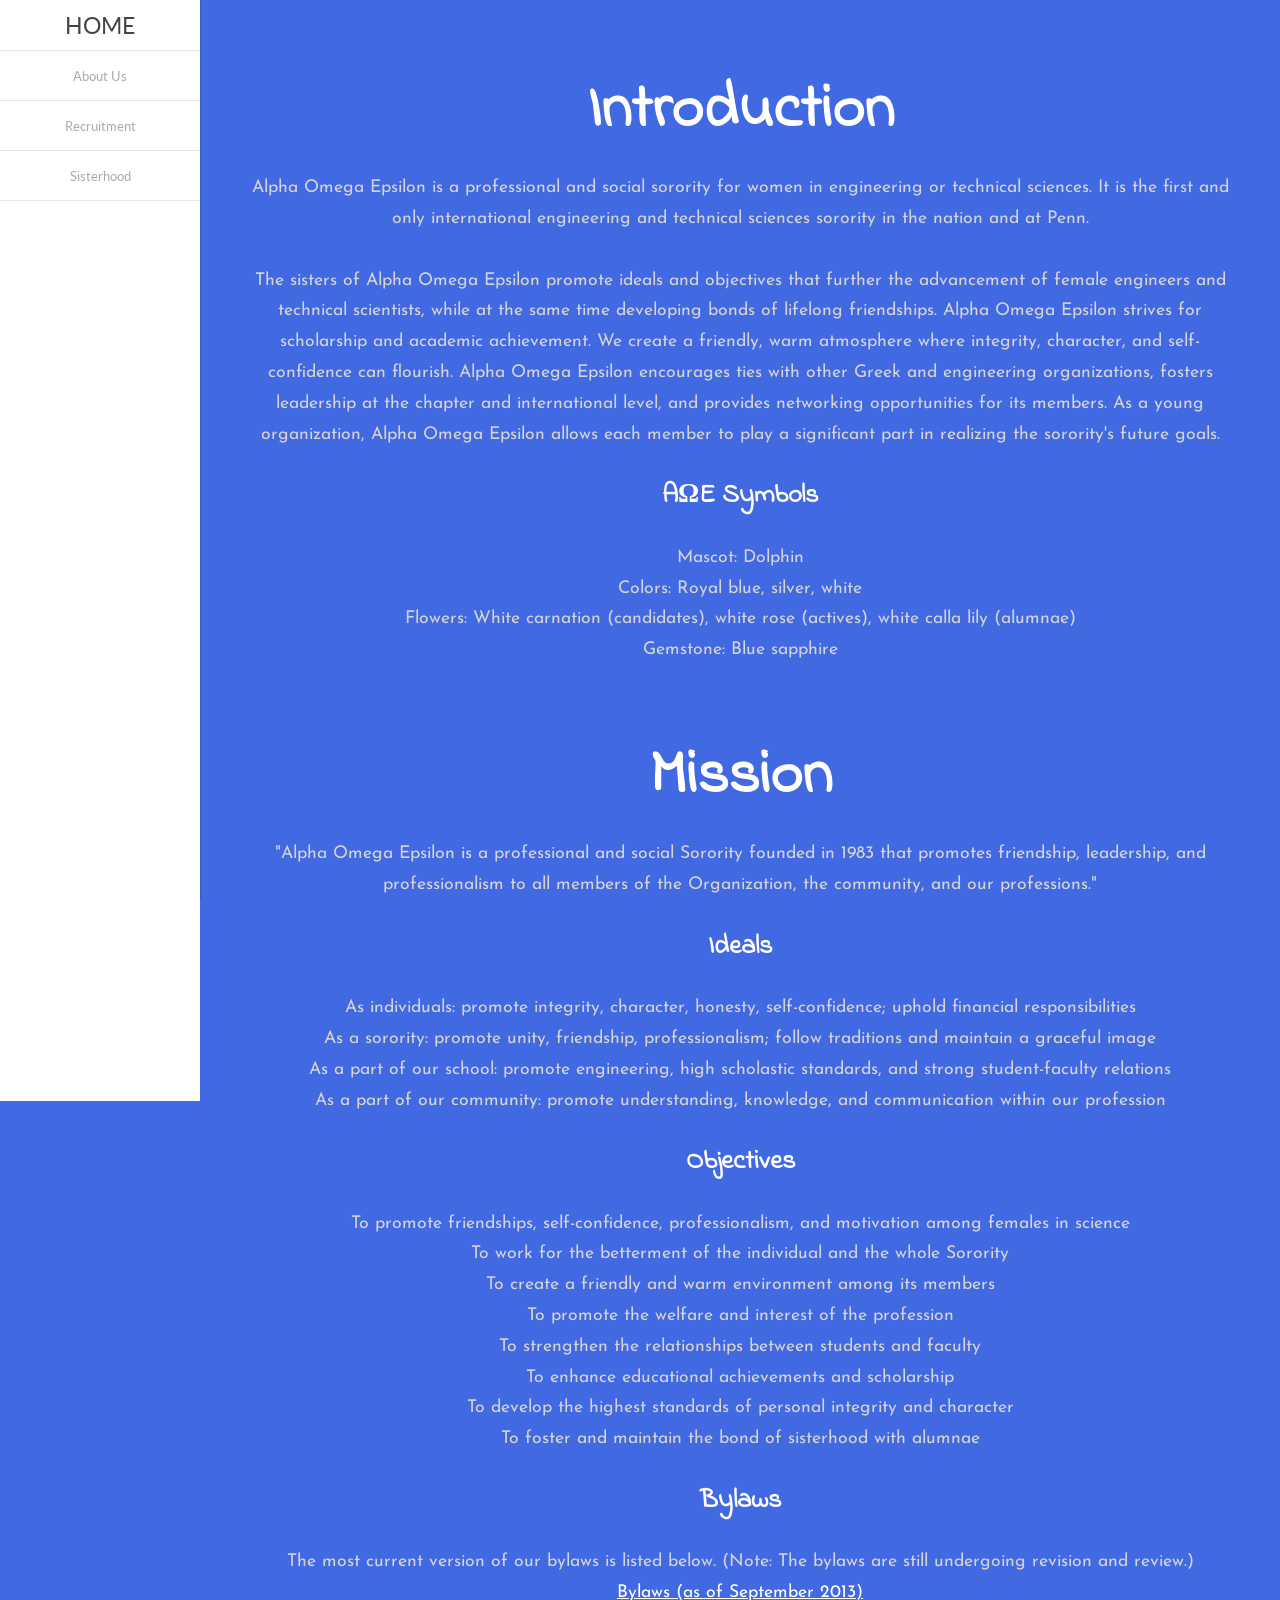
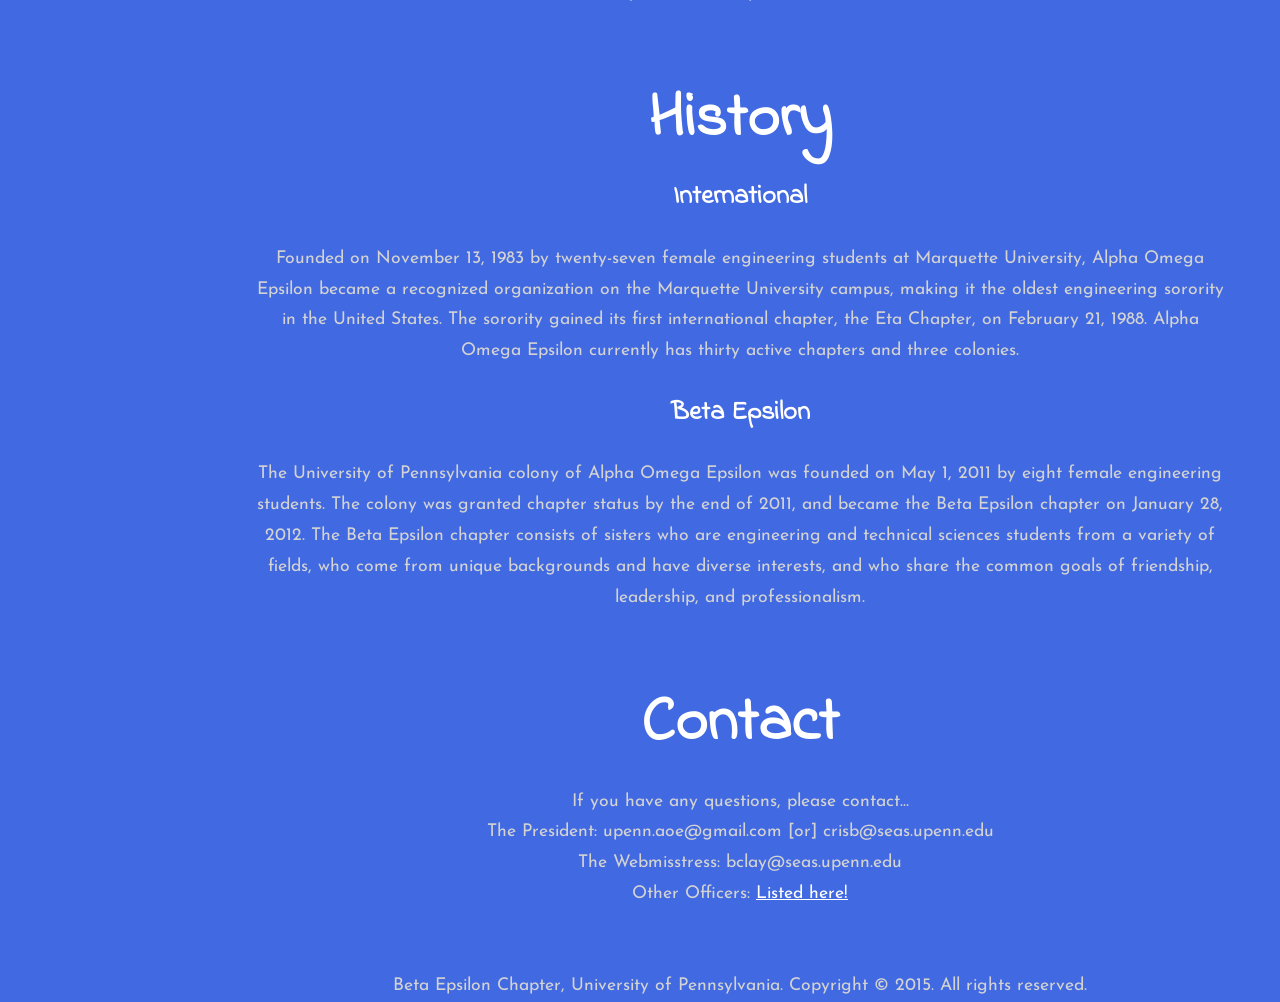
==== contact.html @ a3d32e75 "contact" ====
<meta charset="UTF-8">
	<title>Alpha Omega Epsilon</title>
	<meta name="viewport" content="width=device-width, initial-scale=1.0">
  <meta http-equiv="X-UA-Compatible" content="IE=edge,chrome=1">
	<meta name="keywords" content="AOE,Alpha,Omega,Epsilon,University,Pennsylvania,sorority,Philadelphia">
	<meta name="description" content="Alpha Omega Epsilon Sorority - University of Pennsylvania">
	<meta name="author" content="Brynn Claypoole (2014)">

  <!-- Import local CSS files. -->
  <link href='assets/css/navbar.css' rel='stylesheet' type='text/css'>
  <link href='assets/css/global.css' rel='stylesheet' type='text/css'>

  <!-- WINDOW/DEVICE SIDE SPECIFIC STYLESHEETS -->
  <link rel="stylesheet" href="assets/css/sub1075.css">

  <!-- Import Google fonts. -->
	<link href='http://fonts.googleapis.com/css?family=Indie+Flower' rel='stylesheet' type='text/css'>
	<link href='http://fonts.googleapis.com/css?family=Lato' rel='stylesheet' type='text/css'>
	<link href='http://fonts.googleapis.com/css?family=Josefin+Sans' rel='stylesheet' type='text/css'>

</head><body>

    <div class="navbar">
      <a class="menu" href="index.html">HOME</a>

      <div class="link large" href="#">
        <span class="active">About Us</span>
        <ul class="hover-bot">
          <a href="about.html#history">History</a>
          <a href="about.html#contact">Contact</a>
        </ul>
        <ul class="hover-top">
          <a href="about.html#intro">Introduction</a> 
          <a href="about.html#mission">Mission</a>
        </ul>
      </div>
      <div class="link large" href="#">
        <span class="active">Recruitment</span>
        <ul class="hover-bot">
          <a href="recruitment.html#events">Events</a> 
          <a href="recruitment.html#questions">Questions?</a> 
        </ul>
        <ul class="hover-top">
          <a href="recruitment.html#why">Why AOE?</a>
          <a href="recruitment.html#requirements">Requirements</a>  
        </ul>
      </div>
      <div class="link large" href="#">
        <span class="active">Sisterhood</span>
        <ul class="hover-bot">
          <a href="sisterhood.html#alumnae">Alumnae</a> 
          <a href="sisterhood.html#gallery">Gallery</a> 
        </ul>
        <ul class="hover-top">
          <a href="sisterhood.html#officers">Officers</a> 
          <a href="sisterhood.html#actives">Actives</a> 
        </ul>
      </div>
      <div class="end"></div>
    </div>
<div class='topbox'>
<div id="intro">
<br>
<h2>Introduction</h2>
<br>
<p>Alpha Omega Epsilon is a professional and social sorority for women in engineering or technical sciences. It is the first and only international engineering and technical sciences sorority in the nation and at Penn.</p>
<br>
<p>The sisters of Alpha Omega Epsilon promote ideals and objectives that further the advancement of female engineers and technical scientists, while at the same time developing bonds of lifelong friendships. Alpha Omega Epsilon strives for scholarship and academic achievement. We create a friendly, warm atmosphere where integrity, character, and self-confidence can flourish. Alpha Omega Epsilon encourages ties with other Greek and engineering organizations, fosters leadership at the chapter and international level, and provides networking opportunities for its members. As a young organization, Alpha Omega Epsilon allows each member to play a significant part in realizing the sorority's future goals. </p>
<br>
<h5>AΩE Symbols</h5>
<br>
<p>Mascot: Dolphin</p> 
<p>Colors: Royal blue, silver, white</p> 
<p>Flowers: White carnation (candidates), white rose (actives), white calla lily (alumnae)</p> 
<p>Gemstone: Blue sapphire</p>
</div><div id="mission">
<br>
<h2>Mission</h2>
<br>
<p>"Alpha Omega Epsilon is a professional and social Sorority founded in 1983 that promotes friendship, leadership, and professionalism to all members of the Organization, the community, and our professions." </p>
<br>
<h5>Ideals</h5>
<br>
<ul>
	<li>As individuals: promote integrity, character, honesty, self-confidence; uphold financial responsibilities</li>
	<li>As a sorority: promote unity, friendship, professionalism; follow traditions and maintain a graceful image</li>
	<li>As a part of our school: promote engineering, high scholastic standards, and strong student-faculty relations</li>
	<li>As a part of our community: promote understanding, knowledge, and communication within our profession</li>
</ul>
<br>
<h5>Objectives</h5>
<br>
<ul>
	<li>To promote friendships, self-confidence, professionalism, and motivation among females in science</li>
	<li>To work for the betterment of the individual and the whole Sorority</li>
	<li>To create a friendly and warm environment among its members</li>
	<li>To promote the welfare and interest of the profession</li>
	<li>To strengthen the relationships between students and faculty</li>
	<li>To enhance educational achievements and scholarship</li>
	<li>To develop the highest standards of personal integrity and character</li>
	<li>To foster and maintain the bond of sisterhood with alumnae</li>
</ul>
<br>
<h5>Bylaws</h5>
<br>
<p>The most current version of our bylaws is listed below. (Note: The bylaws are still undergoing revision and review.)</p>
<p><a href="https://docs.google.com/document/d/1d6LQZae9ginVUHlUErLv7BCXCX3i-t9Z7bUHdqejhRg/edit?usp=sharing">Bylaws (as of September 2013)</a></p>
</div><div id="history">
<br>
<h2>History</h2>
<br>
<h5>International</h5>
<br>
<p>Founded on November 13, 1983 by twenty-seven female engineering students at Marquette University, Alpha Omega Epsilon became a recognized organization on the Marquette University campus, making it the oldest engineering sorority in the United States. The sorority gained its first international chapter, the Eta Chapter, on February 21, 1988. Alpha Omega Epsilon currently has thirty active chapters and three colonies.</p>
<br>
<h5>Beta Epsilon</h5>
<br>
<p>The University of Pennsylvania colony of Alpha Omega Epsilon was founded on May 1, 2011 by eight female engineering students. The colony was granted chapter status by the end of 2011, and became the Beta Epsilon chapter on January 28, 2012. The Beta Epsilon chapter consists of sisters who are engineering and technical sciences students from a variety of fields, who come from unique backgrounds and have diverse interests, and who share the common goals of friendship, leadership, and professionalism.</p>
</div><div id="contact">
<br>
<h2>Contact</h2>
<br>
<p>If you have any questions, please contact...</p>
<p>The President: upenn.aoe@gmail.com [or] crisb@seas.upenn.edu</p>
<p>The Webmisstress: bclay@seas.upenn.edu </p>
<p>Other Officers: <a href="sisterhood.html">Listed here!</a></p>
</div>
<br><br>
		Beta Epsilon Chapter, University of Pennsylvania. Copyright &copy; 2015. All rights reserved.
</div>


<!-- Load the Javascript files at the end, so the page will still look right
  even if the JS is slow to load.-->
<!-- Import jQuery first, since it's used in other JS files. -->
<script type ="text/javascript" src="assets/js/jquery-1.11.1.min.js"></script>
<!-- Import the JS that resizes the navbar based on the window size. -->
<script type="text/javascript" src="assets/js/navbar.js"></script>

</body>
</html>
---- assets/css/navbar.css ----
/*navbar*/
html, body, div, span, applet, object, iframe,
h1, h2, h3, h4, h5, h6, p, blockquote, pre,
a, abbr, acronym, address, big, cite, code,
del, dfn, em, img, ins, kbd, q, s, samp,
small, strike, strong, sub, sup, tt, var,
b, u, i, center,
dl, dt, dd, ol, ul, li,
fieldset, form, label, legend,
table, caption, tbody, tfoot, thead, tr, th, td,
article, aside, canvas, details, embed, 
figure, figcaption, footer, header, hgroup, 
menu, nav, output, ruby, section, summary,
time, mark, audio, video {
	margin: 0;
	padding: 0;
	border: 0;
	font-size: 100%;
	vertical-align: baseline;
}
/* HTML5 display-role reset for older browsers */
article, aside, details, figcaption, figure, 
footer, header, hgroup, menu, nav, section {
	display: block;
}
body {
	line-height: 1;
}
ol, ul {
	list-style: none;
}
blockquote, q {
	quotes: none;
}
blockquote:before, blockquote:after,
q:before, q:after {
	content: '';
	content: none;
}
table {
	border-collapse: collapse;
	border-spacing: 0;
}

/* CSS RESET DONE */

body, html { height: 100%; }


.clearfix {
  clear: both;
}


.btn {
  box-sizing:border-box;
   -moz-box-sizing:border-box;
   -webkit-box-sizing:border-box;
  
  position: relative;
  display: inline-block;
  padding: 10px 20px;
  height: 50px;
  background-color: #70cc00;
  
  border-radius: 30px;
  -moz-border-radius: 30px;
  -webkit-border-radius: 30px;
  
  -webkit-box-shadow: 0 3px 0 0 #64b700;
  box-shadow: 0 3px 0 0 #64b700;
  
  line-height: 30px;
  font-size: 16px;
  font-weight: bold;
  text-shadow: 0px 1px 1px #888;
}
  .btn:active,
  .btn.active {
    top: 1px;
    -webkit-box-shadow: 0 1px 0 0 #64b700;
    box-shadow: 0 1px 0 0 #64b700;
  }


.btn.submit {
  font-size: 12px;
  height: 30px;
  line-height: 30px;
  padding: 0 10px;
  margin: 0;
  border-radius: 2px;
  -moz-border-radius: 2px;
  -webkit-border-radius: 2px;
}

.btn-small {
  height: 30px;
  font-size: 12px;
  line-height: 10px;
}
  a.btn-small span.btn {
    height: 30px;
  }

/* Menu Styles */

.navbar {
  position: fixed;
  left: 0;
  width: 200px;
  height: 100%;

  -webkit-box-shadow: 1px 0 1px 0 rgba(0,0,0,.1);
  box-shadow: 1px 0 1px 0 rgba(0,0,0,.1);

  background-color: #666;
}
  .navbar i { margin-right: 10px; }
  .navbar a.menu {
    display: block;
    margin: 0;
    width: 100%;
    height: 50px;
    color: #444;
    background-color: #fff;
    font-size: 23px;
    line-height: 50px;
    text-decoration: none;
  }
  .navbar .link {
    position: relative;
    display: block;
    margin: 0;
    width: 100%;
    height: 50px;
    z-index: 1;

    perspective: 100px;
    -webkit-perspective: 100px; /* Safari and Chrome */

    transition: .23s; 
    -webkit-transition: .23s;   
  }
    .navbar .link:hover { height: 150px; }
      .navbar .link.large:hover { height: 230px; }

    .navbar .link a { 
      display: block;
      color: #999; 
      text-align: left;
      padding-left: 20px;
      text-decoration: none;

      transition: .3s; 
      -webkit-transition: .3s;   
    }
      .navbar .link a:hover {     
        color: #666;
        padding-left: 30px;
      } 

    .navbar .link span.active,
    .navbar .link .hover-top,
    .navbar .link .hover-bot {     
      display: block;
      position: absolute;
      width: 100%;
      height: 50px;
      line-height: 50px;
      left: 0;
      top: 0;
      color: #777;
      font-size: 12px;

      transition: .23s; 
      -webkit-transition: .23s;   
    }

      /* Larger foldout size */
      .navbar .link.large .hover-top,
      .navbar .link.large .hover-bot {
        line-height: 45px;
        height: 90px;
      }
      .navbar .link.large:hover .hover-bot {
        transform: translateY(140px) rotateX( 0deg );
        -webkit-transform: translateY(140px) rotateX( 0deg );
        background-color: #f0f0f0;
      }

    .navbar .link span.active { 
      top: 0;     
      left: 0;
      background-color: #fff;
      color: #aaa;
      font-size: 13px;
      border-top: 1px solid rgba(0,0,0,.1);
    }

    .navbar .link .hover-top {
      top: 50px;
      transform-origin: 0% 0% 0px;
      -webkit-transform-origin: 0% 0% 0px;

      transform: rotateX( -90deg );
      -webkit-transform: rotateX( -90deg );
      z-index: -1;

      background-color: #fff;
    }
      .navbar .link:hover .hover-top {
        transform: rotateX( 0deg );
        -webkit-transform: rotateX( 0deg );
        background-color: #f0f0f0;
    }
    .navbar .link .hover-bot {
      transform-origin: 0% 100% 0px;
      -webkit-transform-origin: 0% 100% 0px;

      transform: rotateX( 130deg );
      -webkit-transform: rotateX( 130deg );
      z-index: -1;

      background-color: #888;
    }
      .navbar .link:hover .hover-bot {
        transform: translateY(100px) rotateX( 0deg );
        -webkit-transform: translateY(100px) rotateX( 0deg );
        background-color: #f0f0f0;
      }
    
    .navbar .end {
      position: relative;
      z-index: 1;
      width: 100%;
      height: 100%;
      background-color: #fff;
      border-top: 1px solid rgba(0,0,0,.1);
    }
---- assets/css/global.css ----
body{
	text-align: center;
	/*background-color: silver;
	color: royalblue;*/
  background-color: royalblue;
  color: white;
	font-family: 'Lato', sans-serif;
}
.footer{
	text-align: center;
  font-size: 0.5em;
}
.topbox{
	background-color: royalblue;
  /*height: 100%;*/
  margin-left: 250px;
  margin-right: 50px;
  color: lightgrey;
  font-family: 'Josefin Sans', sans-serif;
  line-height: 175%;
  font-size: 1.1em;
  /*
  background: radial-gradient(circle, white 15%, transparent 40%), royalblue;
  background: -moz-radial-gradient(circle, white 15%, transparent 40%), royalblue; 
  background: -webkit-radial-gradient(circle, white 15%, transparent 40%), royalblue;*/
}
.toptext{
  text-align: center;
  color: white;
  font-family: 'Indie Flower', cursive;
  font-size: 2.5em;
  line-height: 100%;
}
h2 {
  text-align: center;
  color: white;
  font-family: 'Indie Flower', cursive;
  font-size: 3.5em;
  line-height: 100%;
  padding-top: 50px;
}

h5 {
  text-align: center;
  color: white;
  font-family: 'Indie Flower', cursive;
  font-size: 1.5em;
}
a {
  color: white;
}
.spacer{
  height: 20%;
}
.notnav{
  margin-left: 200px;
}
---- assets/css/sub1075.css ----
@media screen and (max-width: 1075px) {
  .sidebar-frame {
    height: 100%;
    width: 105px;
    position: fixed; }
    .sidebar-frame .mini-sidebar {
      top: 0px !important;
      left: 0px !important;
      width: auto !important;
      max-width: 105px; }
      .sidebar-frame .mini-sidebar > i {
        display: block !important;
        color: white;
        font-size: 18px;
        padding: 17px 20px;
        cursor: pointer; }
        .sidebar-frame .mini-sidebar > i:hover {
          background-color: #222222; }
      .sidebar-frame .mini-sidebar > a {
        display: none; }
      .sidebar-frame .mini-sidebar .sidebar-menu {
        display: none; }
        .sidebar-frame .mini-sidebar .sidebar-menu > div {
          text-align: center; }
        .sidebar-frame .mini-sidebar .sidebar-menu > div:not(.social-media-menu)  {
          font-size: 11px;
          padding: 10px 10px;}
        .sidebar-frame .mini-sidebar .sidebar-menu .social-media-menu {
          border-top: 1px solid #333333;
          padding: 5px 5px; }
        body, html {
          overflow: scroll;
          } }

@media screen and (max-height: 400px) {
  .landing {
    padding-top: 1vh;
  }
  .landing img{
    width: 200px;
  }
  .btn {
    padding: 10px 20px;
  }
  .first-btn {
    padding: 10px 30px;
  }
}

.show {
  display: block !important; }
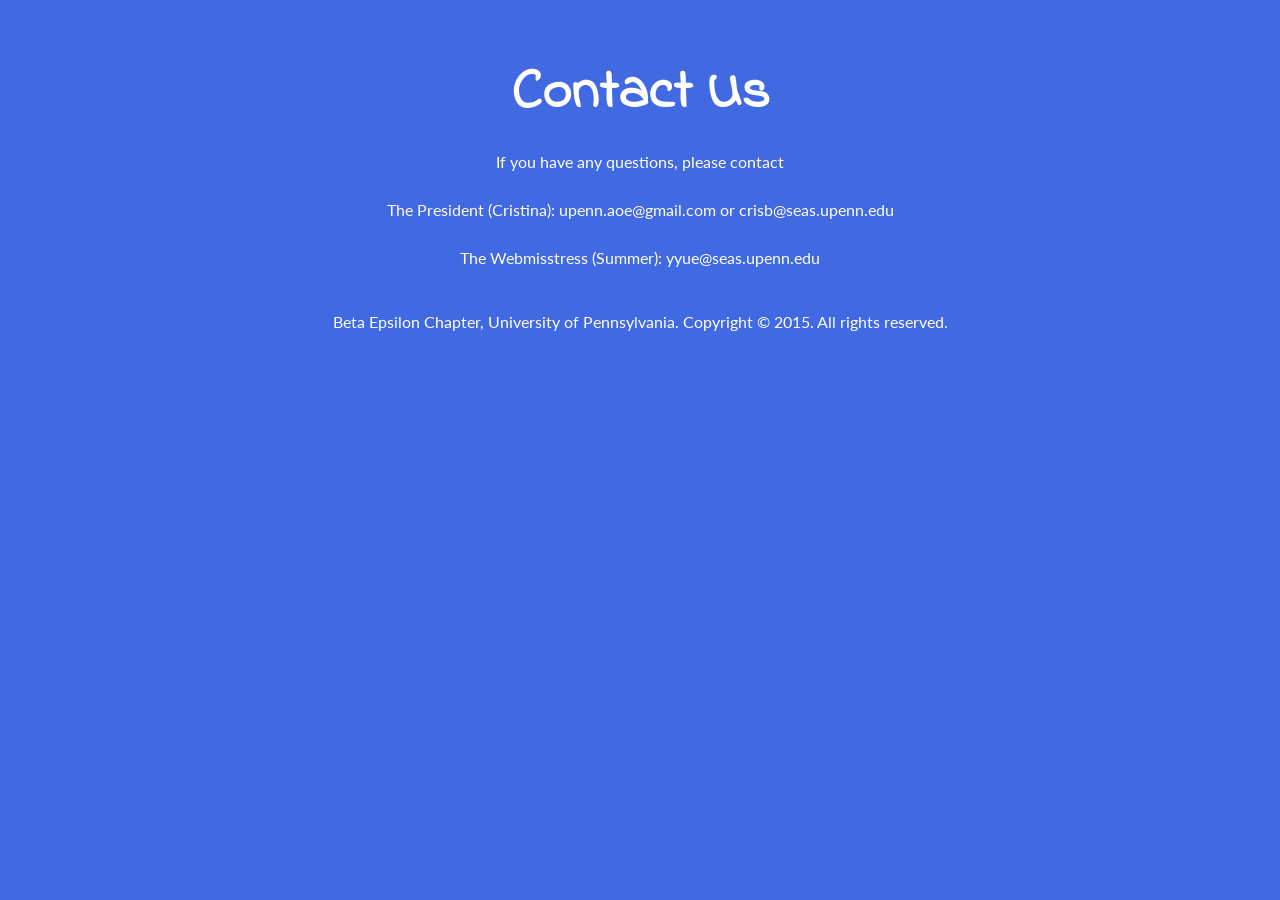
==== commit e8792f83: "basic contact page and js folder" ====
--- a/contact.html
+++ b/contact.html
@@ -1,7 +1,7 @@
 <meta charset="UTF-8">
 	<title>Alpha Omega Epsilon</title>
 	<meta name="viewport" content="width=device-width, initial-scale=1.0">
-  <meta http-equiv="X-UA-Compatible" content="IE=edge,chrome=1">
+  	<meta http-equiv="X-UA-Compatible" content="IE=edge,chrome=1">
 	<meta name="keywords" content="AOE,Alpha,Omega,Epsilon,University,Pennsylvania,sorority,Philadelphia">
 	<meta name="description" content="Alpha Omega Epsilon Sorority - University of Pennsylvania">
 	<meta name="author" content="Brynn Claypoole (2014)">
@@ -19,111 +19,18 @@
 	<link href='http://fonts.googleapis.com/css?family=Josefin+Sans' rel='stylesheet' type='text/css'>
 
 </head><body>
+<div id="contact">
+	<br>
+	  <h2>Contact Us</h2>
+	  <br><br/>
+	  <p>If you have any questions, please contact</p>
+	  <br><br/>
+	  <p>The President (Cristina): upenn.aoe@gmail.com or crisb@seas.upenn.edu</p>
+	  <br><br/>
+	  <p>The Webmisstress (Summer): yyue@seas.upenn.edu</p>
+	<br>
+	<!-- A form that sends out emails to AOE sisters-->
 
-    <div class="navbar">
-      <a class="menu" href="index.html">HOME</a>
-
-      <div class="link large" href="#">
-        <span class="active">About Us</span>
-        <ul class="hover-bot">
-          <a href="about.html#history">History</a>
-          <a href="about.html#contact">Contact</a>
-        </ul>
-        <ul class="hover-top">
-          <a href="about.html#intro">Introduction</a> 
-          <a href="about.html#mission">Mission</a>
-        </ul>
-      </div>
-      <div class="link large" href="#">
-        <span class="active">Recruitment</span>
-        <ul class="hover-bot">
-          <a href="recruitment.html#events">Events</a> 
-          <a href="recruitment.html#questions">Questions?</a> 
-        </ul>
-        <ul class="hover-top">
-          <a href="recruitment.html#why">Why AOE?</a>
-          <a href="recruitment.html#requirements">Requirements</a>  
-        </ul>
-      </div>
-      <div class="link large" href="#">
-        <span class="active">Sisterhood</span>
-        <ul class="hover-bot">
-          <a href="sisterhood.html#alumnae">Alumnae</a> 
-          <a href="sisterhood.html#gallery">Gallery</a> 
-        </ul>
-        <ul class="hover-top">
-          <a href="sisterhood.html#officers">Officers</a> 
-          <a href="sisterhood.html#actives">Actives</a> 
-        </ul>
-      </div>
-      <div class="end"></div>
-    </div>
-<div class='topbox'>
-<div id="intro">
-<br>
-<h2>Introduction</h2>
-<br>
-<p>Alpha Omega Epsilon is a professional and social sorority for women in engineering or technical sciences. It is the first and only international engineering and technical sciences sorority in the nation and at Penn.</p>
-<br>
-<p>The sisters of Alpha Omega Epsilon promote ideals and objectives that further the advancement of female engineers and technical scientists, while at the same time developing bonds of lifelong friendships. Alpha Omega Epsilon strives for scholarship and academic achievement. We create a friendly, warm atmosphere where integrity, character, and self-confidence can flourish. Alpha Omega Epsilon encourages ties with other Greek and engineering organizations, fosters leadership at the chapter and international level, and provides networking opportunities for its members. As a young organization, Alpha Omega Epsilon allows each member to play a significant part in realizing the sorority's future goals. </p>
-<br>
-<h5>AΩE Symbols</h5>
-<br>
-<p>Mascot: Dolphin</p> 
-<p>Colors: Royal blue, silver, white</p> 
-<p>Flowers: White carnation (candidates), white rose (actives), white calla lily (alumnae)</p> 
-<p>Gemstone: Blue sapphire</p>
-</div><div id="mission">
-<br>
-<h2>Mission</h2>
-<br>
-<p>"Alpha Omega Epsilon is a professional and social Sorority founded in 1983 that promotes friendship, leadership, and professionalism to all members of the Organization, the community, and our professions." </p>
-<br>
-<h5>Ideals</h5>
-<br>
-<ul>
-	<li>As individuals: promote integrity, character, honesty, self-confidence; uphold financial responsibilities</li>
-	<li>As a sorority: promote unity, friendship, professionalism; follow traditions and maintain a graceful image</li>
-	<li>As a part of our school: promote engineering, high scholastic standards, and strong student-faculty relations</li>
-	<li>As a part of our community: promote understanding, knowledge, and communication within our profession</li>
-</ul>
-<br>
-<h5>Objectives</h5>
-<br>
-<ul>
-	<li>To promote friendships, self-confidence, professionalism, and motivation among females in science</li>
-	<li>To work for the betterment of the individual and the whole Sorority</li>
-	<li>To create a friendly and warm environment among its members</li>
-	<li>To promote the welfare and interest of the profession</li>
-	<li>To strengthen the relationships between students and faculty</li>
-	<li>To enhance educational achievements and scholarship</li>
-	<li>To develop the highest standards of personal integrity and character</li>
-	<li>To foster and maintain the bond of sisterhood with alumnae</li>
-</ul>
-<br>
-<h5>Bylaws</h5>
-<br>
-<p>The most current version of our bylaws is listed below. (Note: The bylaws are still undergoing revision and review.)</p>
-<p><a href="https://docs.google.com/document/d/1d6LQZae9ginVUHlUErLv7BCXCX3i-t9Z7bUHdqejhRg/edit?usp=sharing">Bylaws (as of September 2013)</a></p>
-</div><div id="history">
-<br>
-<h2>History</h2>
-<br>
-<h5>International</h5>
-<br>
-<p>Founded on November 13, 1983 by twenty-seven female engineering students at Marquette University, Alpha Omega Epsilon became a recognized organization on the Marquette University campus, making it the oldest engineering sorority in the United States. The sorority gained its first international chapter, the Eta Chapter, on February 21, 1988. Alpha Omega Epsilon currently has thirty active chapters and three colonies.</p>
-<br>
-<h5>Beta Epsilon</h5>
-<br>
-<p>The University of Pennsylvania colony of Alpha Omega Epsilon was founded on May 1, 2011 by eight female engineering students. The colony was granted chapter status by the end of 2011, and became the Beta Epsilon chapter on January 28, 2012. The Beta Epsilon chapter consists of sisters who are engineering and technical sciences students from a variety of fields, who come from unique backgrounds and have diverse interests, and who share the common goals of friendship, leadership, and professionalism.</p>
-</div><div id="contact">
-<br>
-<h2>Contact</h2>
-<br>
-<p>If you have any questions, please contact...</p>
-<p>The President: upenn.aoe@gmail.com [or] crisb@seas.upenn.edu</p>
-<p>The Webmisstress: bclay@seas.upenn.edu </p>
-<p>Other Officers: <a href="sisterhood.html">Listed here!</a></p>
 </div>
 <br><br>
 		Beta Epsilon Chapter, University of Pennsylvania. Copyright &copy; 2015. All rights reserved.
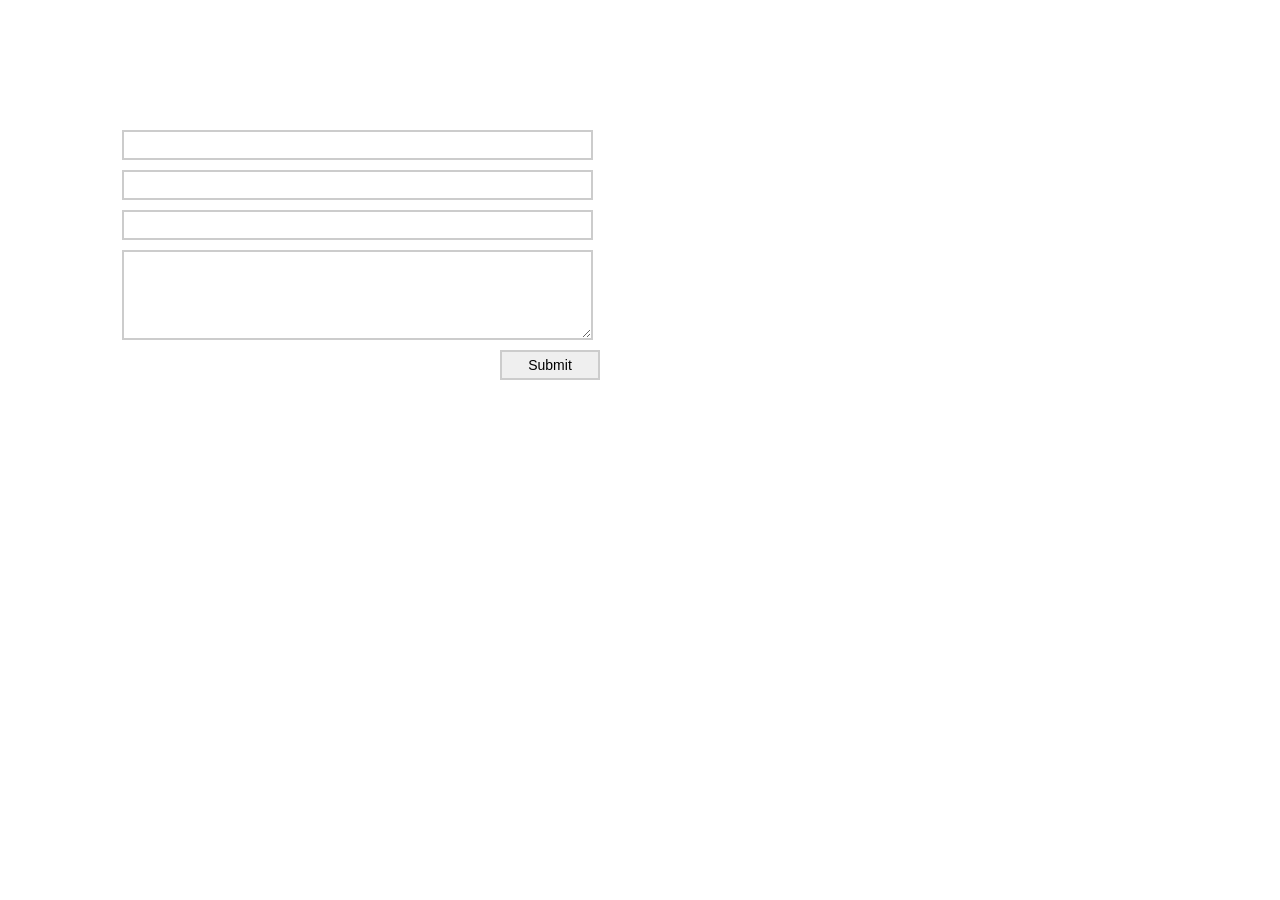
==== commit d6b1c52a: "Contact form can function now. Need to set the backgrounds with better css." ====
--- a/contact.html
+++ b/contact.html
@@ -4,34 +4,51 @@
   	<meta http-equiv="X-UA-Compatible" content="IE=edge,chrome=1">
 	<meta name="keywords" content="AOE,Alpha,Omega,Epsilon,University,Pennsylvania,sorority,Philadelphia">
 	<meta name="description" content="Alpha Omega Epsilon Sorority - University of Pennsylvania">
-	<meta name="author" content="Brynn Claypoole (2014)">
+	<meta name="author" content="AOE Tech Committee(2015)">
 
   <!-- Import local CSS files. -->
   <link href='assets/css/navbar.css' rel='stylesheet' type='text/css'>
   <link href='assets/css/global.css' rel='stylesheet' type='text/css'>
+  <link href='assets/css/contact.css' rel="stylesheet" type="text/css" href="contact.css" />
 
   <!-- WINDOW/DEVICE SIDE SPECIFIC STYLESHEETS -->
-  <link rel="stylesheet" href="assets/css/sub1075.css">
+  <link rel="stylesheet" >
 
   <!-- Import Google fonts. -->
 	<link href='http://fonts.googleapis.com/css?family=Indie+Flower' rel='stylesheet' type='text/css'>
 	<link href='http://fonts.googleapis.com/css?family=Lato' rel='stylesheet' type='text/css'>
 	<link href='http://fonts.googleapis.com/css?family=Josefin+Sans' rel='stylesheet' type='text/css'>
 
-</head><body>
-<div id="contact">
+</head>
+<body bg = "royalblue">
+<div>
 	<br>
 	  <h2>Contact Us</h2>
-	  <br><br/>
-	  <p>If you have any questions, please contact</p>
-	  <br><br/>
-	  <p>The President (Cristina): upenn.aoe@gmail.com or crisb@seas.upenn.edu</p>
-	  <br><br/>
-	  <p>The Webmisstress (Summer): yyue@seas.upenn.edu</p>
 	<br>
+</div>
+
 	<!-- A form that sends out emails to AOE sisters-->
+<div id="contact-area">
+			<form method="post" action="contactengine.php">
+				<label for="Name">Name:</label>
+				<input type="text" name="Name" id="Name" />
 
+				<label for="Email">Email:</label>
+				<input type="text" name="Email" id="Email" />
+
+				<label for="Subject">Subject:</label>
+				<input type="text" name="Subject" id="Subject" />
+				
+				<label for="Message">Message:</label><br />
+				<textarea name="Message" rows="20" cols="20" id="Message"></textarea>
+
+				<input type="submit" name="submit" value="Submit" class="submit-button" />
+			</form>
+			
+			<div style="clear: both;"></div>
+		
 </div>
+
 <br><br>
 		Beta Epsilon Chapter, University of Pennsylvania. Copyright &copy; 2015. All rights reserved.
 </div>
